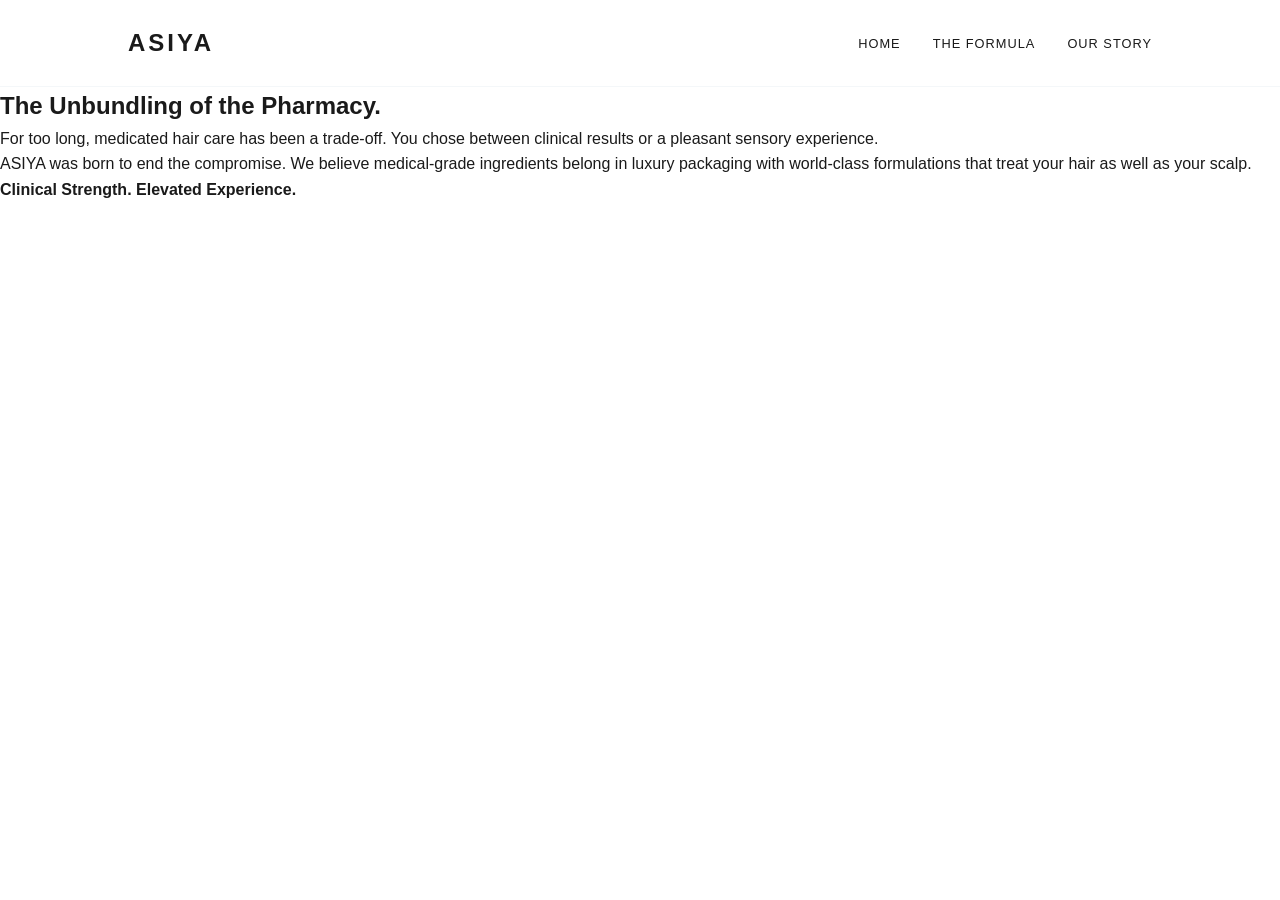
==== about.html @ 0995a380 "Add about.html with company story and navigation" ====
<!DOCTYPE html>
<html lang="en">
<head>
    <meta charset="UTF-8">
    <meta name="viewport" content="width=device-width, initial-scale=1.0">
    <title>Our Story | ASIYA</title>
    <link rel="stylesheet" href="css/style.css">
</head>
<body>
    <nav class="navbar">
        <div class="logo">ASIYA</div>
        <ul class="nav-links">
            <li><a href="index.html">Home</a></li>
            <li><a href="shop.html">The Formula</a></li>
            <li><a href="about.html" class="active">Our Story</a></li>
        </ul>
    </nav>

    <section class="about-content">
        <div class="text-container">
            <h2>The Unbundling of the Pharmacy.</h2>
            <p>For too long, medicated hair care has been a trade-off. You chose between clinical results or a pleasant sensory experience.</p>
            <p>ASIYA was born to end the compromise. We believe medical-grade ingredients belong in luxury packaging with world-class formulations that treat your hair as well as your scalp.</p>
            <p><strong>Clinical Strength. Elevated Experience.</strong></p>
        </div>
    </section>
</body>
</html>
---- css/style.css ----
:root {
    --white: #FFFFFF;
    --ice-blue: #F4F7F9;
    --slate-blue: #2C3E50;
    --silver: #C0C0C0;
    --accent-blue: #5D8AA8;
    --text-main: #1A1A1A;
}

* {
    margin: 0;
    padding: 0;
    box-sizing: border-box;
}

body {
    font-family: 'Inter', sans-serif;
    color: var(--text-main);
    line-height: 1.6;
    background-color: var(--white);
}

.italic {
    font-family: 'Playfair Display', serif;
    font-style: italic;
}

/* Navbar */
.navbar {
    display: flex;
    justify-content: space-between;
    align-items: center;
    padding: 1.5rem 10%;
    background: var(--white);
    border-bottom: 1px solid var(--ice-blue);
    position: sticky;
    top: 0;
    z-index: 1000;
}

.logo {
    font-size: 1.5rem;
    font-weight: 600;
    letter-spacing: 3px;
}

.nav-links {
    list-style: none;
    display: flex;
    gap: 2rem;
}

.nav-links a {
    text-decoration: none;
    color: var(--text-main);
    text-transform: uppercase;
    font-size: 0.8rem;
    letter-spacing: 1px;
}

/* Hero Section */
.hero {
    height: 80vh;
    background-color: var(--ice-blue);
    display: flex;
    align-items: center;
    justify-content: center;
    text-align: center;
    border-bottom: 1px solid var(--silver);
}

.hero h1 {
    font-size: 3.5rem;
    font-weight: 300;
    margin-bottom: 1rem;
}

.btn {
    display: inline-block;
    padding: 1rem 2.5rem;
    background: var(--slate-blue);
    color: var(--white);
    text-decoration: none;
    margin-top: 2rem;
    text-transform: uppercase;
    font-size: 0.9rem;
    letter-spacing: 2px;
    transition: 0.3s ease;
}

.btn:hover {
    background: var(--accent-blue);
}

/* Value Prop Section */
.value-prop {
    padding: 5rem 10%;
    text-align: center;
}

.value-prop h2 {
    font-size: 2rem;
    margin-bottom: 3rem;
    font-weight: 400;
}

.grid {
    display: grid;
    grid-template-columns: repeat(auto-fit, minmax(250px, 1fr));
    gap: 3rem;
}

.card h3 {
    margin-bottom: 1rem;
    color: var(--accent-blue);
    text-transform: uppercase;
    font-size: 1rem;
}

.card p {
    font-size: 0.95rem;
    color: #555;
}
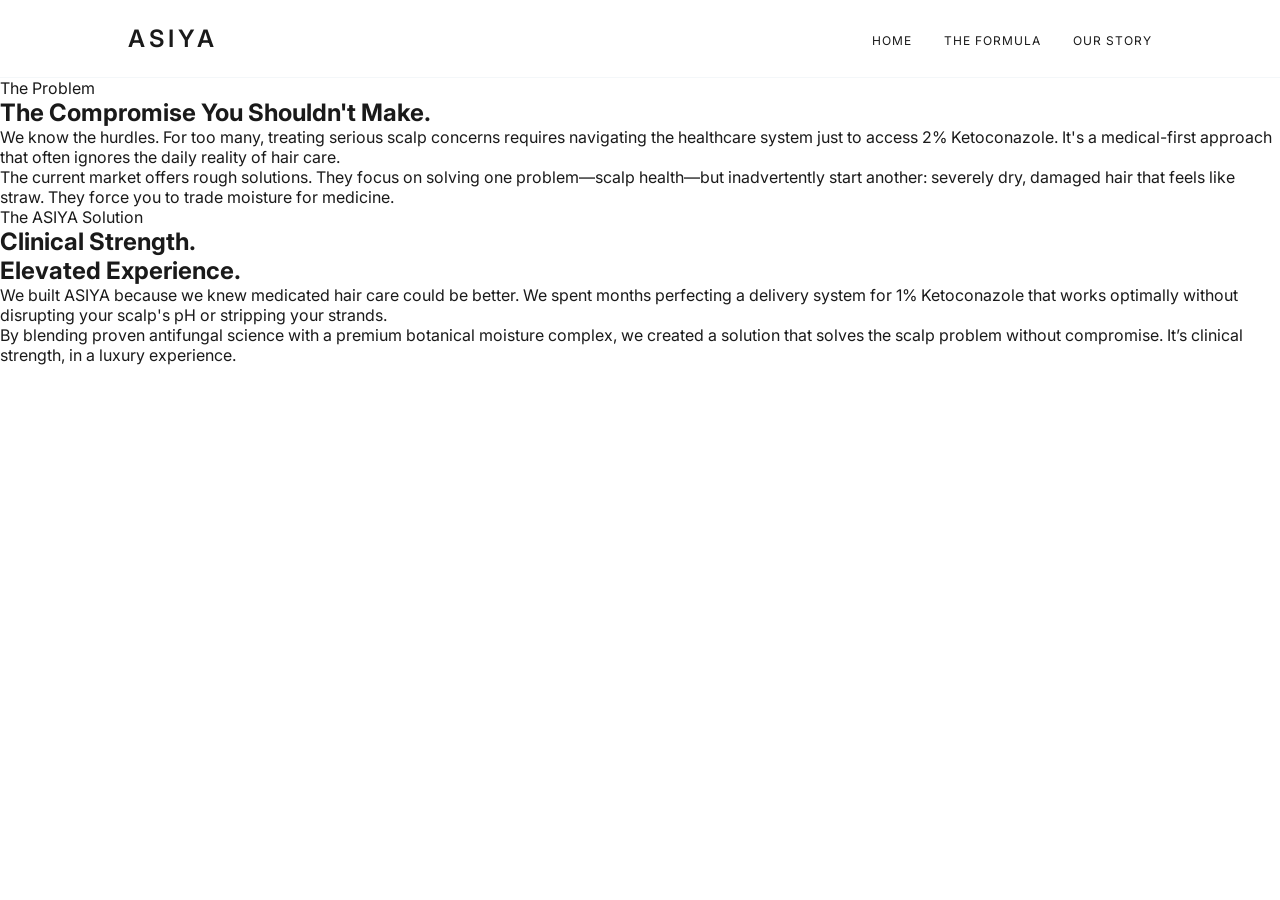
==== commit 3871cacc: "Revise about section with detailed problem and solution Updated the about section to elaborate on th" ====
--- a/about.html
+++ b/about.html
@@ -5,6 +5,7 @@
     <meta name="viewport" content="width=device-width, initial-scale=1.0">
     <title>Our Story | ASIYA</title>
     <link rel="stylesheet" href="css/style.css">
+    <link href="https://fonts.googleapis.com/css2?family=Inter:wght@300;400;600&family=Playfair+Display:ital,wght@1,600&display=swap" rel="stylesheet">
 </head>
 <body>
     <nav class="navbar">
@@ -16,12 +17,21 @@
         </ul>
     </nav>
 
-    <section class="about-content">
-        <div class="text-container">
-            <h2>The Unbundling of the Pharmacy.</h2>
-            <p>For too long, medicated hair care has been a trade-off. You chose between clinical results or a pleasant sensory experience.</p>
-            <p>ASIYA was born to end the compromise. We believe medical-grade ingredients belong in luxury packaging with world-class formulations that treat your hair as well as your scalp.</p>
-            <p><strong>Clinical Strength. Elevated Experience.</strong></p>
+    <section class="elaborate-story">
+        <div class="content-narrow story-block">
+            <span class="label">The Problem</span>
+            <h2>The Compromise You Shouldn't Make.</h2>
+            <p>We know the hurdles. For too many, treating serious scalp concerns requires navigating the healthcare system just to access 2% Ketoconazole. It's a medical-first approach that often ignores the daily reality of hair care.</p>
+            <p>The current market offers rough solutions. They focus on solving one problem—scalp health—but inadvertently start another: severely dry, damaged hair that feels like straw. They force you to trade moisture for medicine.</p>
+        </div>
+
+        <div class="divider-line"></div>
+
+        <div class="content-narrow story-block text-right">
+            <span class="label">The ASIYA Solution</span>
+            <h2>Clinical Strength.<br> Elevated Experience.</h2>
+            <p>We built ASIYA because we knew medicated hair care could be better. We spent months perfecting a delivery system for 1% Ketoconazole that works optimally without disrupting your scalp's pH or stripping your strands.</p>
+            <p>By blending proven antifungal science with a premium botanical moisture complex, we created a solution that solves the scalp problem without compromise. It’s clinical strength, in a luxury experience.</p>
         </div>
     </section>
 </body>
--- a/css/style.css
+++ b/css/style.css
@@ -2,122 +2,45 @@
     --white: #FFFFFF;
     --ice-blue: #F4F7F9;
     --slate-blue: #2C3E50;
-    --silver: #C0C0C0;
+    --silver: #D1D5D8;
     --accent-blue: #5D8AA8;
     --text-main: #1A1A1A;
 }
 
-* {
-    margin: 0;
-    padding: 0;
-    box-sizing: border-box;
+* { margin: 0; padding: 0; box-sizing: border-box; }
+body { font-family: 'Inter', sans-serif; color: var(--text-main); scroll-behavior: smooth; }
+.italic { font-family: 'Playfair Display', serif; font-style: italic; }
+
+/* Navigation */
+.navbar {
+    display: flex; justify-content: space-between; align-items: center;
+    padding: 1.5rem 10%; background: var(--white);
+    border-bottom: 1px solid var(--ice-blue); position: sticky; top: 0; z-index: 1000;
 }
+.logo { font-size: 1.5rem; font-weight: 600; letter-spacing: 4px; }
+.nav-links { list-style: none; display: flex; gap: 2rem; }
+.nav-links a { text-decoration: none; color: var(--text-main); text-transform: uppercase; font-size: 0.75rem; letter-spacing: 1px; }
 
-body {
-    font-family: 'Inter', sans-serif;
-    color: var(--text-main);
-    line-height: 1.6;
-    background-color: var(--white);
-}
+/* Hero & General */
+.hero { height: 80vh; background-color: var(--ice-blue); display: flex; align-items: center; justify-content: center; text-align: center; }
+.hero h1 { font-size: 3.5rem; font-weight: 300; margin-bottom: 1rem; }
+.btn { display: inline-block; padding: 1rem 2.5rem; background: var(--slate-blue); color: var(--white); text-decoration: none; text-transform: uppercase; font-size: 0.8rem; letter-spacing: 2px; border: none; cursor: pointer; transition: 0.3s; }
+.btn:hover { background: var(--accent-blue); }
 
-.italic {
-    font-family: 'Playfair Display', serif;
-    font-style: italic;
-}
+/* Waitlist Form */
+.waitlist-section { padding: 80px 10%; text-align: center; background: var(--white); }
+.waitlist-form { margin-top: 30px; display: flex; justify-content: center; gap: 10px; }
+.waitlist-form input { padding: 1rem; width: 350px; border: 1px solid var(--silver); }
 
-/* Navbar */
-.navbar {
-    display: flex;
-    justify-content: space-between;
-    align-items: center;
-    padding: 1.5rem 10%;
-    background: var(--white);
-    border-bottom: 1px solid var(--ice-blue);
-    position: sticky;
-    top: 0;
-    z-index: 1000;
-}
+/* Product Page Layout */
+.product-grid { display: grid; grid-template-columns: 1fr 1fr; height: 90vh; align-items: center; }
+.apothecary-box { background: var(--ice-blue); height: 100%; display: flex; align-items: center; justify-content: center; color: var(--accent-blue); text-transform: uppercase; letter-spacing: 2px; font-size: 0.7rem; padding: 20px; text-align: center; border-right: 1px solid var(--silver); }
+.product-details { padding: 10%; }
+.eyebrow { color: var(--accent-blue); text-transform: uppercase; font-size: 0.7rem; letter-spacing: 2px; }
+.formula-type { margin: 10px 0; font-style: italic; color: #666; }
+.specs { list-style: none; margin: 30px 0; }
+.specs li { margin-bottom: 10px; font-weight: 300; }
 
-.logo {
-    font-size: 1.5rem;
-    font-weight: 600;
-    letter-spacing: 3px;
-}
-
-.nav-links {
-    list-style: none;
-    display: flex;
-    gap: 2rem;
-}
-
-.nav-links a {
-    text-decoration: none;
-    color: var(--text-main);
-    text-transform: uppercase;
-    font-size: 0.8rem;
-    letter-spacing: 1px;
-}
-
-/* Hero Section */
-.hero {
-    height: 80vh;
-    background-color: var(--ice-blue);
-    display: flex;
-    align-items: center;
-    justify-content: center;
-    text-align: center;
-    border-bottom: 1px solid var(--silver);
-}
-
-.hero h1 {
-    font-size: 3.5rem;
-    font-weight: 300;
-    margin-bottom: 1rem;
-}
-
-.btn {
-    display: inline-block;
-    padding: 1rem 2.5rem;
-    background: var(--slate-blue);
-    color: var(--white);
-    text-decoration: none;
-    margin-top: 2rem;
-    text-transform: uppercase;
-    font-size: 0.9rem;
-    letter-spacing: 2px;
-    transition: 0.3s ease;
-}
-
-.btn:hover {
-    background: var(--accent-blue);
-}
-
-/* Value Prop Section */
-.value-prop {
-    padding: 5rem 10%;
-    text-align: center;
-}
-
-.value-prop h2 {
-    font-size: 2rem;
-    margin-bottom: 3rem;
-    font-weight: 400;
-}
-
-.grid {
-    display: grid;
-    grid-template-columns: repeat(auto-fit, minmax(250px, 1fr));
-    gap: 3rem;
-}
-
-.card h3 {
-    margin-bottom: 1rem;
-    color: var(--accent-blue);
-    text-transform: uppercase;
-    font-size: 1rem;
-}
-
-.card p {
-    font-size: 0.95rem;
-    color: #555;
-}
+/* About Page */
+.about-content { padding: 100px 20%; text-align: center; line-height: 2; }
+.text-container h2 { margin-bottom: 40px; font-weight: 400; font-size: 2rem; }
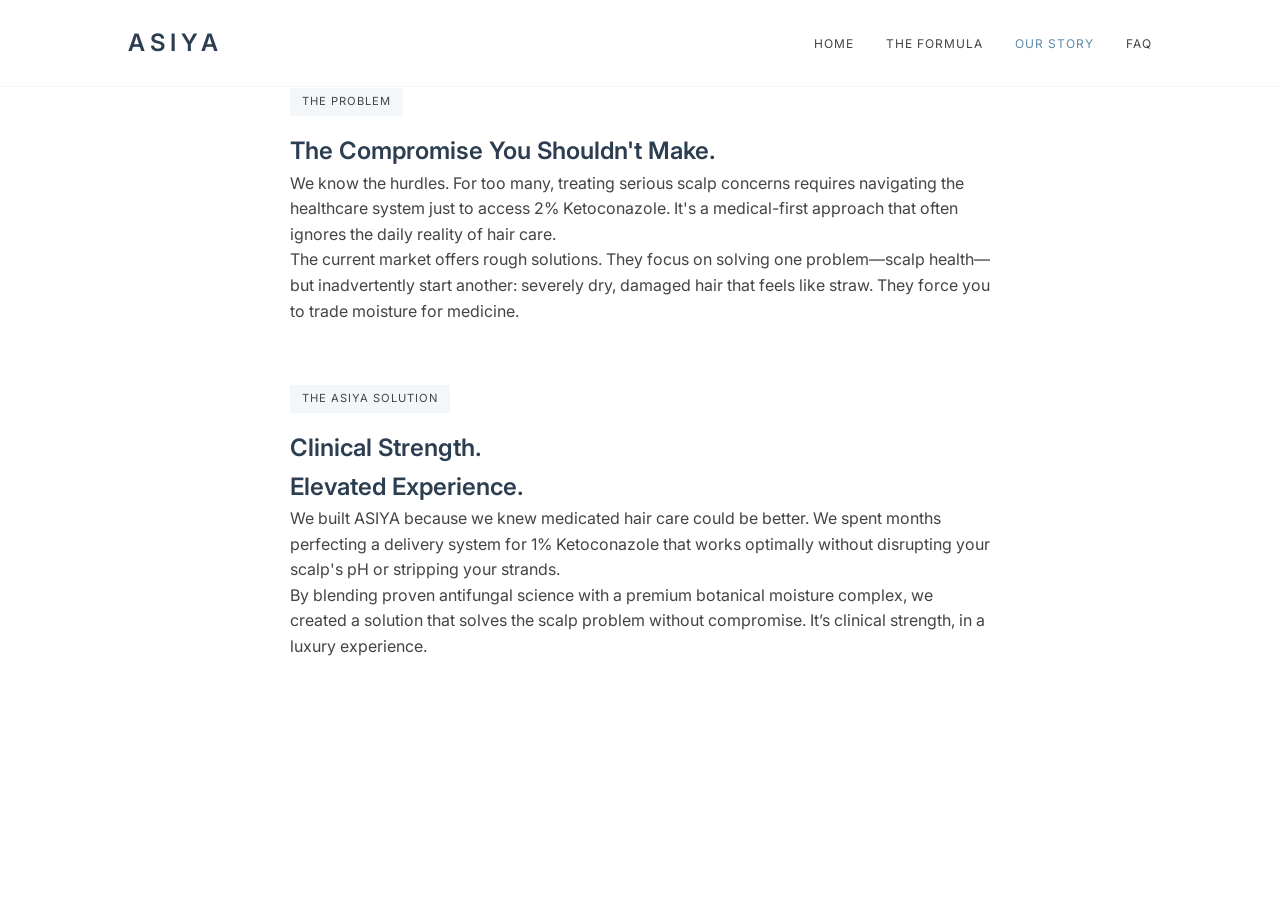
==== commit ccc8d856: "Fix broken image path, add missing favicon and FAQ nav links - Move images:product_01.png → images/p" ====
--- a/about.html
+++ b/about.html
@@ -5,6 +5,7 @@
     <meta name="viewport" content="width=device-width, initial-scale=1.0">
     <title>Our Story | ASIYA</title>
     <link rel="stylesheet" href="css/style.css">
+    <link rel="icon" type="image/x-icon" href="favicon.ico">
     <link href="https://fonts.googleapis.com/css2?family=Inter:wght@300;400;600&family=Playfair+Display:ital,wght@1,600&display=swap" rel="stylesheet">
 </head>
 <body>
@@ -14,6 +15,7 @@
             <li><a href="index.html">Home</a></li>
             <li><a href="shop.html">The Formula</a></li>
             <li><a href="about.html" class="active">Our Story</a></li>
+            <li><a href="faq.html">FAQ</a></li>
         </ul>
     </nav>
 
--- a/css/style.css
+++ b/css/style.css
@@ -1,46 +1,274 @@
 :root {
     --white: #FFFFFF;
     --ice-blue: #F4F7F9;
-    --slate-blue: #2C3E50;
+    --slate-blue: #2C3E50; /* Primary Brand Blue */
+    --accent-blue: #5D8AA8;
     --silver: #D1D5D8;
-    --accent-blue: #5D8AA8;
-    --text-main: #1A1A1A;
-}
-
-* { margin: 0; padding: 0; box-sizing: border-box; }
-body { font-family: 'Inter', sans-serif; color: var(--text-main); scroll-behavior: smooth; }
-.italic { font-family: 'Playfair Display', serif; font-style: italic; }
+    --text-body: #444444;
+}
+
+/* Global Reset & Base */
+* {
+    margin: 0;
+    padding: 0;
+    box-sizing: border-box;
+}
+
+body {
+    font-family: 'Inter', sans-serif;
+    color: var(--text-body);
+    line-height: 1.6;
+    background-color: var(--white);
+    overflow-x: hidden;
+}
+
+h1, h2, h3, .logo {
+    color: var(--slate-blue);
+    font-weight: 600;
+}
+
+.italic {
+    font-family: 'Playfair Display', serif;
+    font-style: italic;
+}
 
 /* Navigation */
 .navbar {
-    display: flex; justify-content: space-between; align-items: center;
-    padding: 1.5rem 10%; background: var(--white);
-    border-bottom: 1px solid var(--ice-blue); position: sticky; top: 0; z-index: 1000;
-}
-.logo { font-size: 1.5rem; font-weight: 600; letter-spacing: 4px; }
-.nav-links { list-style: none; display: flex; gap: 2rem; }
-.nav-links a { text-decoration: none; color: var(--text-main); text-transform: uppercase; font-size: 0.75rem; letter-spacing: 1px; }
-
-/* Hero & General */
-.hero { height: 80vh; background-color: var(--ice-blue); display: flex; align-items: center; justify-content: center; text-align: center; }
-.hero h1 { font-size: 3.5rem; font-weight: 300; margin-bottom: 1rem; }
-.btn { display: inline-block; padding: 1rem 2.5rem; background: var(--slate-blue); color: var(--white); text-decoration: none; text-transform: uppercase; font-size: 0.8rem; letter-spacing: 2px; border: none; cursor: pointer; transition: 0.3s; }
-.btn:hover { background: var(--accent-blue); }
-
-/* Waitlist Form */
-.waitlist-section { padding: 80px 10%; text-align: center; background: var(--white); }
-.waitlist-form { margin-top: 30px; display: flex; justify-content: center; gap: 10px; }
-.waitlist-form input { padding: 1rem; width: 350px; border: 1px solid var(--silver); }
-
-/* Product Page Layout */
-.product-grid { display: grid; grid-template-columns: 1fr 1fr; height: 90vh; align-items: center; }
-.apothecary-box { background: var(--ice-blue); height: 100%; display: flex; align-items: center; justify-content: center; color: var(--accent-blue); text-transform: uppercase; letter-spacing: 2px; font-size: 0.7rem; padding: 20px; text-align: center; border-right: 1px solid var(--silver); }
-.product-details { padding: 10%; }
-.eyebrow { color: var(--accent-blue); text-transform: uppercase; font-size: 0.7rem; letter-spacing: 2px; }
-.formula-type { margin: 10px 0; font-style: italic; color: #666; }
-.specs { list-style: none; margin: 30px 0; }
-.specs li { margin-bottom: 10px; font-weight: 300; }
-
-/* About Page */
-.about-content { padding: 100px 20%; text-align: center; line-height: 2; }
-.text-container h2 { margin-bottom: 40px; font-weight: 400; font-size: 2rem; }
+    display: flex;
+    justify-content: space-between;
+    align-items: center;
+    padding: 1.5rem 10%;
+    background: var(--white);
+    border-bottom: 1px solid var(--ice-blue);
+    position: sticky;
+    top: 0;
+    z-index: 1000;
+}
+
+.logo {
+    font-size: 1.5rem;
+    font-weight: 600;
+    letter-spacing: 5px;
+    text-decoration: none;
+    color: var(--slate-blue);
+}
+
+.nav-links {
+    list-style: none;
+    display: flex;
+    gap: 2rem;
+}
+
+.nav-links a {
+    text-decoration: none;
+    color: var(--text-body);
+    text-transform: uppercase;
+    font-size: 0.75rem;
+    letter-spacing: 1px;
+    transition: 0.3s;
+}
+
+.nav-links a:hover, .nav-links a.active {
+    color: var(--accent-blue);
+}
+
+/* Hero Section */
+.hero {
+    height: 70vh;
+    background-color: var(--ice-blue);
+    display: flex;
+    align-items: center;
+    justify-content: center;
+    text-align: center;
+    padding: 0 10%;
+}
+
+.hero h1 {
+    font-size: 3.5rem;
+    font-weight: 300;
+    margin-bottom: 1rem;
+}
+
+/* Buttons */
+.btn {
+    display: inline-block;
+    padding: 1rem 2.5rem;
+    background: var(--slate-blue);
+    color: var(--white);
+    text-decoration: none;
+    border: none;
+    cursor: pointer;
+    text-transform: uppercase;
+    font-size: 0.8rem;
+    letter-spacing: 2px;
+    transition: 0.3s ease;
+}
+
+.btn:hover {
+    background: var(--accent-blue);
+}
+
+.btn-full {
+    width: 100%;
+    text-align: center;
+}
+
+/* Product Grid (The Formula Page) */
+.product-reveal {
+    min-height: 90vh;
+    padding: 5% 0;
+}
+
+.product-grid {
+    display: grid;
+    grid-template-columns: 1fr 1fr;
+    align-items: center;
+    gap: 4rem;
+    max-width: 1200px;
+    margin: 0 auto;
+    padding: 0 5%;
+}
+
+.product-image-container {
+    text-align: center;
+}
+
+.product-image {
+    max-width: 90%;
+    height: auto;
+    filter: drop-shadow(0 10px 20px rgba(0,0,0,0.05));
+}
+
+.formula-subtitle {
+    font-family: 'Playfair Display', serif;
+    font-style: italic;
+    font-size: 1.3rem;
+    color: var(--accent-blue);
+    margin: 10px 0;
+}
+
+.label {
+    display: inline-block;
+    background: var(--ice-blue);
+    padding: 5px 12px;
+    font-size: 0.7rem;
+    letter-spacing: 1px;
+    text-transform: uppercase;
+    margin-bottom: 1rem;
+}
+
+/* Specs List */
+.specs {
+    list-style: none;
+    margin: 2rem 0;
+}
+
+.specs li {
+    margin-bottom: 12px;
+    display: flex;
+    align-items: center;
+}
+
+.check {
+    color: var(--accent-blue);
+    margin-right: 12px;
+    font-weight: bold;
+}
+
+/* Waitlist UI */
+.waitlist-integrated {
+    margin-top: 20px;
+    padding: 25px;
+    background: var(--ice-blue);
+    border: 1px solid var(--silver);
+    border-radius: 4px;
+    position: relative;
+}
+
+.hidden { display: none; }
+
+.standard-form {
+    display: flex;
+    gap: 10px;
+}
+
+.standard-form input {
+    flex-grow: 1;
+    padding: 12px;
+    border: 1px solid var(--silver);
+    font-family: inherit;
+}
+
+.close-form {
+    position: absolute;
+    top: 5px;
+    right: 10px;
+    background: none;
+    border: none;
+    font-size: 1.5rem;
+    cursor: pointer;
+    color: var(--silver);
+}
+
+/* About / Story Styling */
+.about-content, .home-philosophy {
+    padding: 100px 10%;
+    text-align: center;
+}
+
+.content-narrow {
+    max-width: 700px;
+    margin: 0 auto;
+}
+
+.story-block {
+    margin-bottom: 60px;
+}
+
+/* Responsive */
+@media (max-width: 768px) {
+    .product-grid {
+        grid-template-columns: 1fr;
+        text-align: center;
+    }
+    .hero h1 {
+        font-size: 2.5rem;
+    }
+    .standard-form {
+        flex-direction: column;
+    }
+}
+/* FAQ Specific Styling */
+.faq-container {
+    text-align: left;
+    margin-top: 50px;
+}
+
+.faq-item {
+    margin-bottom: 40px;
+    border-bottom: 1px solid var(--ice-blue);
+    padding-bottom: 20px;
+}
+
+.faq-item h3 {
+    font-size: 1.1rem;
+    margin-bottom: 10px;
+    color: var(--slate-blue);
+}
+
+.faq-item p {
+    font-size: 0.95rem;
+    color: var(--text-body);
+    line-height: 1.8;
+}
+
+.cta-block {
+    margin-top: 60px;
+    padding: 40px;
+    background-color: var(--ice-blue);
+}
+
+.cta-block p {
+    margin-bottom: 20px;
+    font-weight: 600;
+}
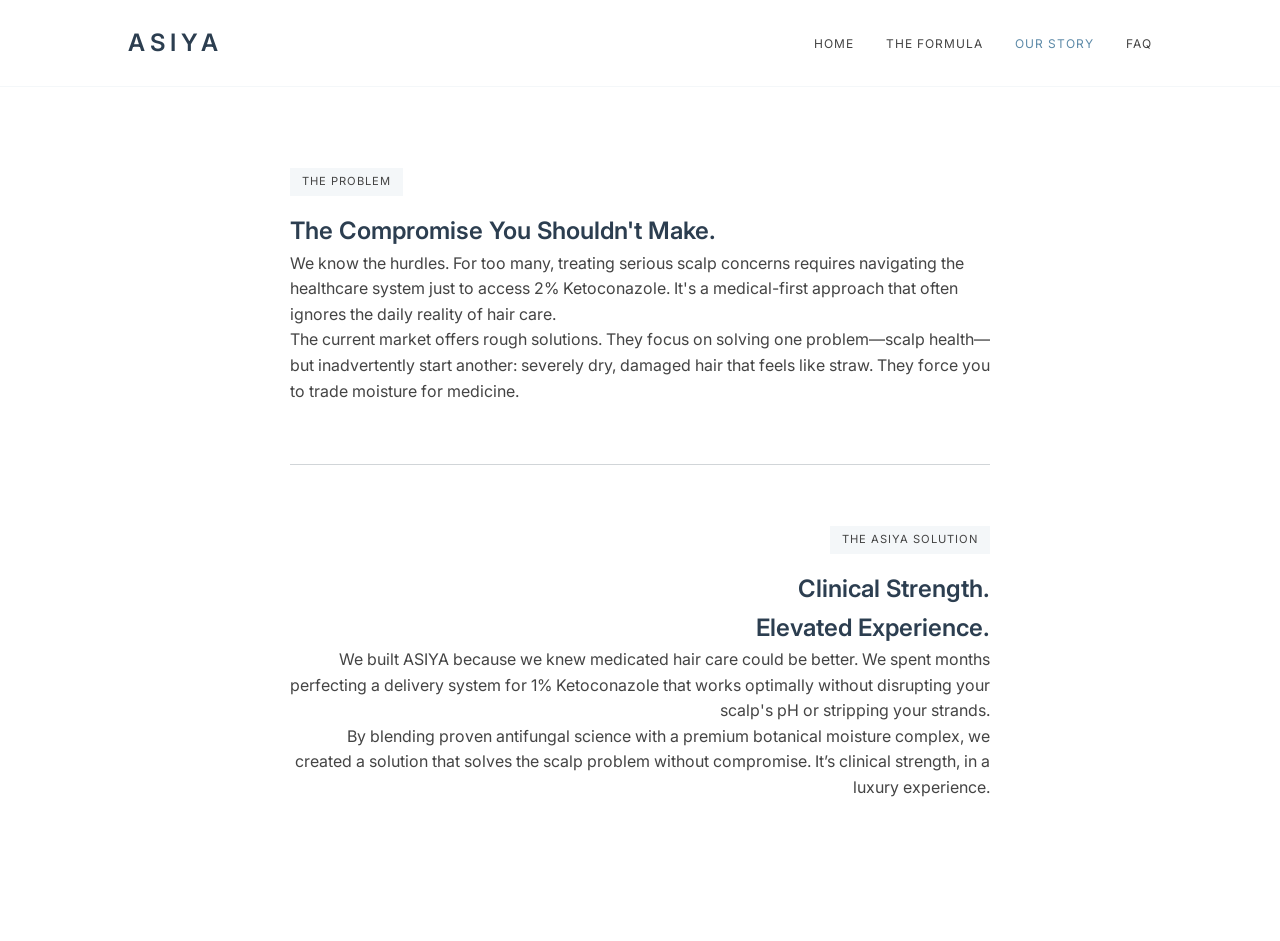
==== commit 9e44b76d: "Optimize site for mobile with responsive nav and layout fixes - Add hamburger menu to all pages; nav" ====
--- a/about.html
+++ b/about.html
@@ -10,8 +10,11 @@
 </head>
 <body>
     <nav class="navbar">
-        <div class="logo">ASIYA</div>
-        <ul class="nav-links">
+        <a href="index.html" class="logo">ASIYA</a>
+        <button class="hamburger" id="hamburger" aria-label="Toggle menu">
+            <span></span><span></span><span></span>
+        </button>
+        <ul class="nav-links" id="navLinks">
             <li><a href="index.html">Home</a></li>
             <li><a href="shop.html">The Formula</a></li>
             <li><a href="about.html" class="active">Our Story</a></li>
@@ -36,5 +39,7 @@
             <p>By blending proven antifungal science with a premium botanical moisture complex, we created a solution that solves the scalp problem without compromise. It’s clinical strength, in a luxury experience.</p>
         </div>
     </section>
+
+    <script src="js/main.js"></script>
 </body>
 </html>
--- a/css/style.css
+++ b/css/style.css
@@ -70,6 +70,24 @@
 
 .nav-links a:hover, .nav-links a.active {
     color: var(--accent-blue);
+}
+
+.hamburger {
+    display: none;
+    flex-direction: column;
+    gap: 5px;
+    background: none;
+    border: none;
+    cursor: pointer;
+    padding: 4px;
+}
+
+.hamburger span {
+    display: block;
+    width: 24px;
+    height: 2px;
+    background: var(--slate-blue);
+    transition: 0.3s;
 }
 
 /* Hero Section */
@@ -175,7 +193,7 @@
     font-weight: bold;
 }
 
-/* Waitlist UI */
+/* Waitlist UI — inline (Formula page) */
 .waitlist-integrated {
     margin-top: 20px;
     padding: 25px;
@@ -183,6 +201,35 @@
     border: 1px solid var(--silver);
     border-radius: 4px;
     position: relative;
+}
+
+/* Waitlist UI — modal overlay (Home page) */
+.waitlist-modal {
+    position: fixed;
+    inset: 0;
+    background: rgba(44, 62, 80, 0.6);
+    display: flex;
+    align-items: center;
+    justify-content: center;
+    z-index: 2000;
+    padding: 1rem;
+}
+
+.waitlist-modal .form-wrapper {
+    background: var(--white);
+    padding: 3rem;
+    max-width: 480px;
+    width: 100%;
+    position: relative;
+}
+
+.waitlist-modal h2 {
+    margin-bottom: 0.5rem;
+}
+
+.waitlist-modal p {
+    margin-bottom: 1.5rem;
+    color: var(--text-body);
 }
 
 .hidden { display: none; }
@@ -216,6 +263,21 @@
     text-align: center;
 }
 
+.elaborate-story {
+    padding: 80px 10%;
+}
+
+.divider-line {
+    border: none;
+    border-top: 1px solid var(--silver);
+    margin: 60px auto;
+    max-width: 700px;
+}
+
+.text-right {
+    text-align: right;
+}
+
 .content-narrow {
     max-width: 700px;
     margin: 0 auto;
@@ -225,17 +287,108 @@
     margin-bottom: 60px;
 }
 
-/* Responsive */
+/* Responsive — Tablet & Mobile */
 @media (max-width: 768px) {
+    /* Nav: show hamburger, hide links by default */
+    .hamburger {
+        display: flex;
+    }
+
+    .nav-links {
+        display: none;
+        flex-direction: column;
+        position: absolute;
+        top: 100%;
+        left: 0;
+        right: 0;
+        background: var(--white);
+        border-bottom: 1px solid var(--ice-blue);
+        padding: 1.5rem 10%;
+        gap: 1.5rem;
+        z-index: 999;
+    }
+
+    .nav-links.open {
+        display: flex;
+    }
+
+    .navbar {
+        padding: 1.2rem 6%;
+    }
+
+    /* Hero */
+    .hero {
+        height: auto;
+        min-height: 60vh;
+        padding: 4rem 6%;
+    }
+
+    .hero h1 {
+        font-size: 2.4rem;
+    }
+
+    /* Sections */
+    .about-content,
+    .home-philosophy {
+        padding: 60px 6%;
+    }
+
+    .elaborate-story {
+        padding: 60px 6%;
+    }
+
+    .text-right {
+        text-align: left;
+    }
+
+    /* Product grid */
     .product-grid {
         grid-template-columns: 1fr;
         text-align: center;
-    }
-    .hero h1 {
-        font-size: 2.5rem;
-    }
+        gap: 2.5rem;
+    }
+
+    .specs li {
+        justify-content: center;
+    }
+
+    /* Form */
     .standard-form {
         flex-direction: column;
+    }
+
+    /* Modal */
+    .waitlist-modal .form-wrapper {
+        padding: 2rem 1.5rem;
+    }
+
+    /* FAQ */
+    .cta-block {
+        padding: 30px 20px;
+    }
+}
+
+/* Responsive — Small phones */
+@media (max-width: 480px) {
+    .navbar {
+        padding: 1rem 5%;
+    }
+
+    .hero h1 {
+        font-size: 1.9rem;
+    }
+
+    .hero p {
+        font-size: 0.9rem;
+    }
+
+    .btn {
+        padding: 0.85rem 1.75rem;
+        font-size: 0.75rem;
+    }
+
+    .formula-subtitle {
+        font-size: 1.1rem;
     }
 }
 /* FAQ Specific Styling */
